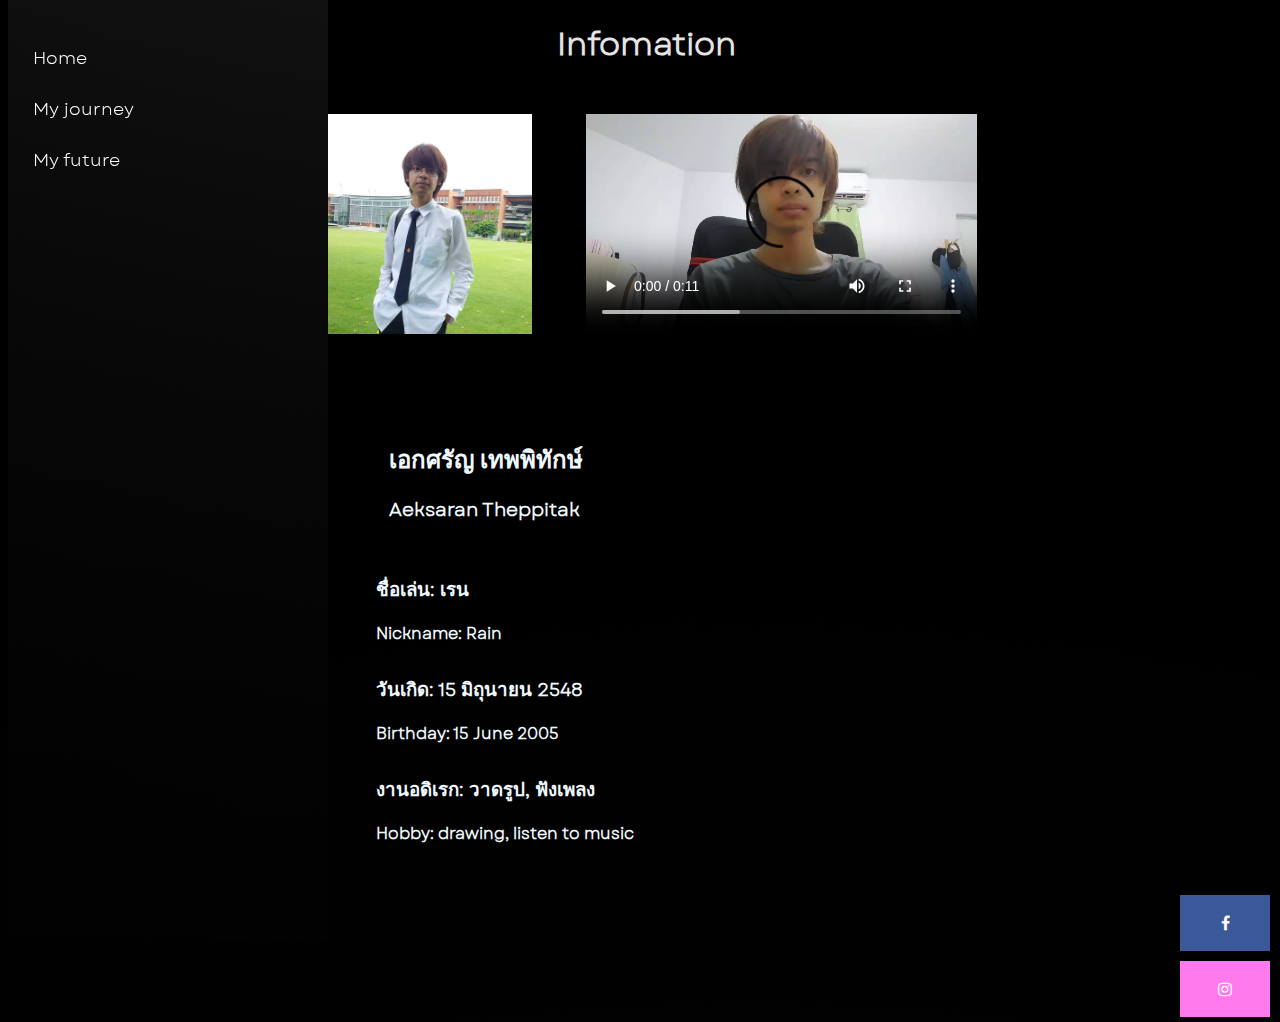
==== index.html @ fa79e762 "move files" ====
<!DOCTYPE html>
<html lang="en">
    
<head>
    <meta charset="UTF-8">
    <meta name="viewport" content="width=device-width, initial-scale=1.0">
    <title>MY CSTU STORY</title>
    <link rel="stylesheet" href="mystyle.css">
    <link rel="stylesheet" href="https://cdnjs.cloudflare.com/ajax/libs/font-awesome/4.7.0/css/font-awesome.min.css">
</head>

<body>
    <div class="HeadText">
        <h1>Infomation</h1>
            <div style="font-size: 200px;">
                <img src="resource/mypic.jpg" width="auto" height="220px" alt="theguy" title="Hi. it's me">
                <video src="resource/myvid.mp4" controls width="auto" height="220px"></video>
            </div>
    </div>

    <div class="HeadTextin">
        <ul>
            <li><h2>เอกศรัญ เทพพิทักษ์</h2></li>
            <li><h3>Aeksaran Theppitak</h3></li>
        </ul>
    </div>    

    <div class="LinkTo">
        <nav>
            <ul>
                <li><a href="index.html">Home</a></li>
                <li><a href="myjourney.html">My journey</a></li>
                <li><a href="myfuture.html">My future</a></li>
                
            </ul>
        </nav>
    </div>

    <div class="InfoText">
            <tr>
                <td>
                    <ul>
        <li><p><h3><strong>ชื่อเล่น:</strong> เรน</h3></p><br></li>
        <li><p><h4><strong>Nickname:</strong> Rain</h4></p><br></li>
        <li><p><h3><strong>วันเกิด:</strong> 15 มิถุนายน 2548</h3></p><br></li>
        <li><p><h4><strong>Birthday:</strong> 15 June 2005</h4></p><br></li>
        <li><p><h3><strong>งานอดิเรก:</strong> วาดรูป, ฟังเพลง</h3></p><br></li>
        <li><p><h4><strong>Hobby:</strong> drawing, listen to music</h4></p><br></li>
                    </ul>
                </td>
            </tr>
        </table>
    </div>

    <div>
        <a href="https://www.facebook.com/profile.php?id=100010451433361" class="fa fa-facebook"></a>
        <a href="https://www.instagram.com/nanashiiryw_/" class="fa fa-instagram"></a>
    </div>

    <footer>
        <p> </p>
    </footer>
</body>
</html>
---- mystyle.css ----
@font-face {
    font-family: Garet-Book;
    src: url(resource/Garet-Book.ttf)
}

@import url('https://fonts.googleapis.com/css2?family=Sarabun:wght@100&display=swap');

body {
    background-image: url(resource/bg.png);
}

.HeadText {
    position: relative;
    color: rgb(228, 228, 228);
    font-family: Garet-Book;
    text-align: center;
    padding: 0 0 0 13px;
}

.HeadText h1 {
    position: relative;
    color: rgb(228, 228, 228);
    font-family: Garet-Book;
    padding-bottom: 2%;
}

.HeadTextin {
    color: aliceblue;
    font-family: Garet-Book;
    text-align: left;
    padding-left: 23%;
    padding-bottom: 5px;
    line-height: 0;
    list-style: none;
}

.HeadTextin ul li{
    display: block;
    margin: 50px;
}

.InfoText {
    color: aliceblue;
    font-family: Garet-Book;
    text-align: left;
    padding-left: 24%;
    margin: 0px 0px;
    line-height: 0;
    list-style: none;
}

.InfoText ul li{
    display: block;
    margin: 25px;
}

.InfoText h4 {
    padding-bottom: 10px;
}

.fa {
    float: right;
    padding: 20px;
    font-size: 30px;
    width: 50px;
    text-align: center;
    text-decoration: none;
    margin: 5px 2px;
}

.fa-facebook {
    margin-left: 90%;
    background: #3B5998;
    color: white;
}

.fa-instagram {
    margin-left: 95%;
    background: #ff7bed;
    color: rgb(255, 255, 255);
}

/* Navigation Styles */
nav {
    font-family: Garet-Book;
    background-image: url(resource/bg3.png);
    padding: 20px 0px;
    text-align: left;
    float: left;
    width: 25%;
    height: 100dvh;
    position: fixed;
    top: 0%;
}

nav ul {
    list-style: none;
    margin: 0;
    padding: 0;
}

nav ul li {
    display: block;
    margin: 25px;
}

nav ul li a {
    text-decoration: none;
    color: #fff;
    font-size: 1.1em;
    transition: color 0.3s ease;
}

nav ul li a:hover {
    color: #777777;
}

footer {
    padding: 3%;
}
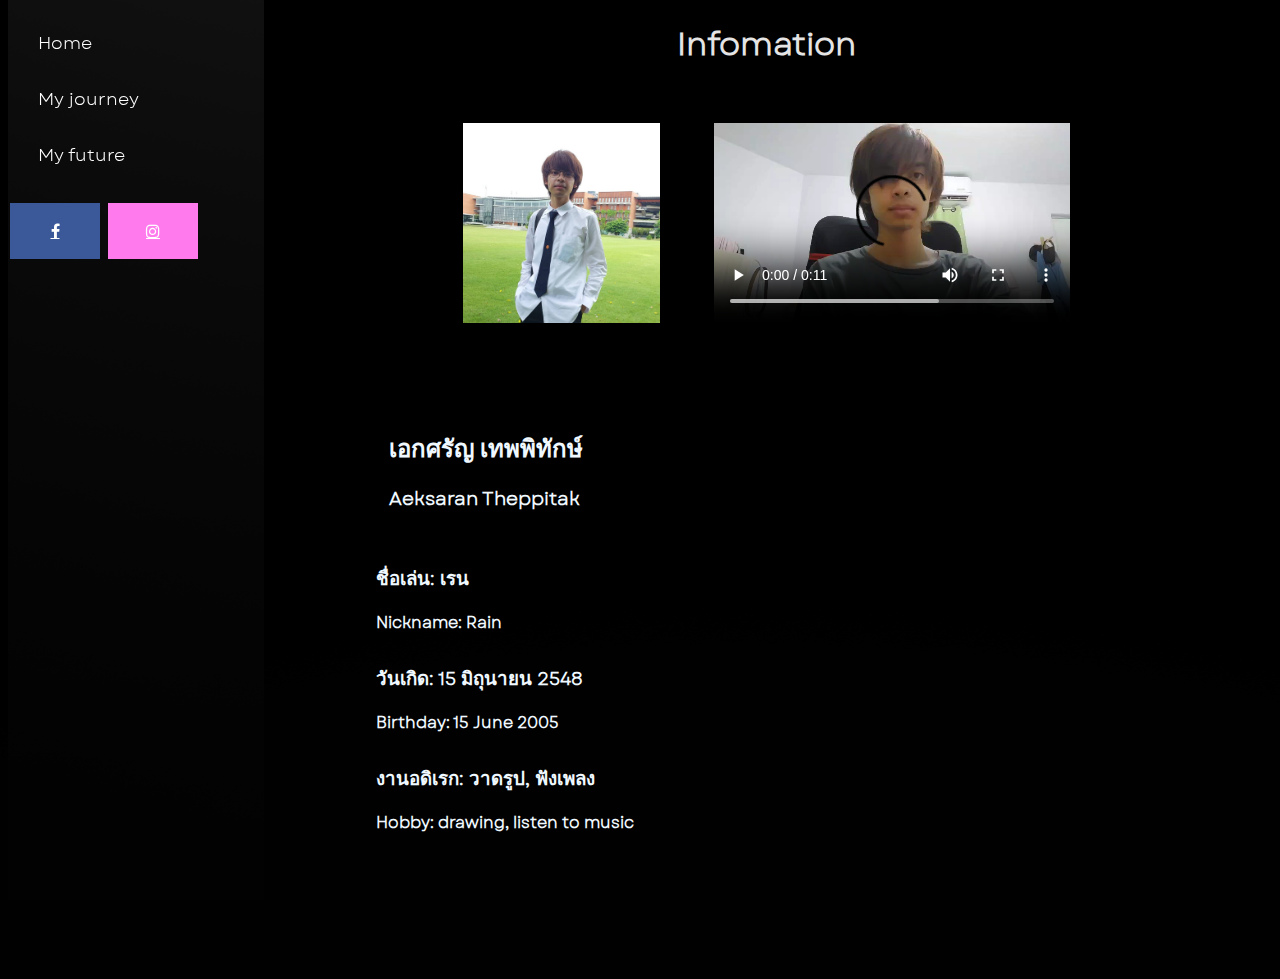
==== commit 0d21f01f: "responsive fix" ====
--- a/index.html
+++ b/index.html
@@ -12,9 +12,9 @@
 <body>
     <div class="HeadText">
         <h1>Infomation</h1>
-            <div style="font-size: 200px;">
-                <img src="resource/mypic.jpg" width="auto" height="220px" alt="theguy" title="Hi. it's me">
-                <video src="resource/myvid.mp4" controls width="auto" height="220px"></video>
+            <div class="imgvid" style="font-size: 200px;">
+                <img src="resource/mypic.jpg" width="auto" height="200px" alt="theguy" title="Hi. it's me">
+                <video src="resource/myvid.mp4" controls width="auto" height="200px"></video>
             </div>
     </div>
 
@@ -31,7 +31,8 @@
                 <li><a href="index.html">Home</a></li>
                 <li><a href="myjourney.html">My journey</a></li>
                 <li><a href="myfuture.html">My future</a></li>
-                
+                <a href="https://www.facebook.com/profile.php?id=100010451433361" class="fa fa-facebook"></a>
+                <a href="https://www.instagram.com/nanashiiryw_/" class="fa fa-instagram"></a>
             </ul>
         </nav>
     </div>
@@ -53,8 +54,7 @@
     </div>
 
     <div>
-        <a href="https://www.facebook.com/profile.php?id=100010451433361" class="fa fa-facebook"></a>
-        <a href="https://www.instagram.com/nanashiiryw_/" class="fa fa-instagram"></a>
+        
     </div>
 
     <footer>
--- a/mystyle.css
+++ b/mystyle.css
@@ -14,7 +14,7 @@
     color: rgb(228, 228, 228);
     font-family: Garet-Book;
     text-align: center;
-    padding: 0 0 0 13px;
+    padding-left: 20%;
 }
 
 .HeadText h1 {
@@ -31,7 +31,6 @@
     padding-left: 23%;
     padding-bottom: 5px;
     line-height: 0;
-    list-style: none;
 }
 
 .HeadTextin ul li{
@@ -46,7 +45,6 @@
     padding-left: 24%;
     margin: 0px 0px;
     line-height: 0;
-    list-style: none;
 }
 
 .InfoText ul li{
@@ -59,23 +57,20 @@
 }
 
 .fa {
-    float: right;
+    float: center;
     padding: 20px;
     font-size: 30px;
     width: 50px;
     text-align: center;
-    text-decoration: none;
     margin: 5px 2px;
 }
 
 .fa-facebook {
-    margin-left: 90%;
     background: #3B5998;
     color: white;
 }
 
 .fa-instagram {
-    margin-left: 95%;
     background: #ff7bed;
     color: rgb(255, 255, 255);
 }
@@ -84,11 +79,10 @@
 nav {
     font-family: Garet-Book;
     background-image: url(resource/bg3.png);
-    padding: 20px 0px;
     text-align: left;
     float: left;
-    width: 25%;
-    height: 100dvh;
+    width: 20%;
+    height: 100vh;
     position: fixed;
     top: 0%;
 }
@@ -101,7 +95,7 @@
 
 nav ul li {
     display: block;
-    margin: 25px;
+    margin: 30px;
 }
 
 nav ul li a {
@@ -118,3 +112,55 @@
 footer {
     padding: 3%;
 }
+
+@media screen and (max-width: 500px)
+{
+    img {
+        width: auto;
+        height: 150px;
+    }
+    video {
+        width: auto;
+        height: 150px;
+    }
+    nav {
+        font-family: Garet-Book;
+        background-image: url(resource/bg3.png);
+        text-align: left;
+        float: left;
+        width: 22%;
+        height: 100vh;
+        position: fixed;
+        top: 0%;
+        overflow: auto;
+    }
+    nav ul li {
+        display: block;
+        margin: 30px 0 25px 10px;
+    }
+    .fa {
+        float: center;
+        padding: 20px;
+        font-size: 30px;
+        width: 22%;
+        text-align: center;
+        margin: 5px 2px;
+        bottom: 100%;
+    }
+    .HeadTextin {
+        color: aliceblue;
+        font-family: Garet-Book;
+        text-align: left;
+        padding-left: 23%;
+        padding-bottom: 5px;
+        line-height: 200%;
+    }
+    .InfoText {
+        color: aliceblue;
+        font-family: Garet-Book;
+        text-align: left;
+    }
+    .InfoText ul li{
+        line-height: 160%;
+    }
+}